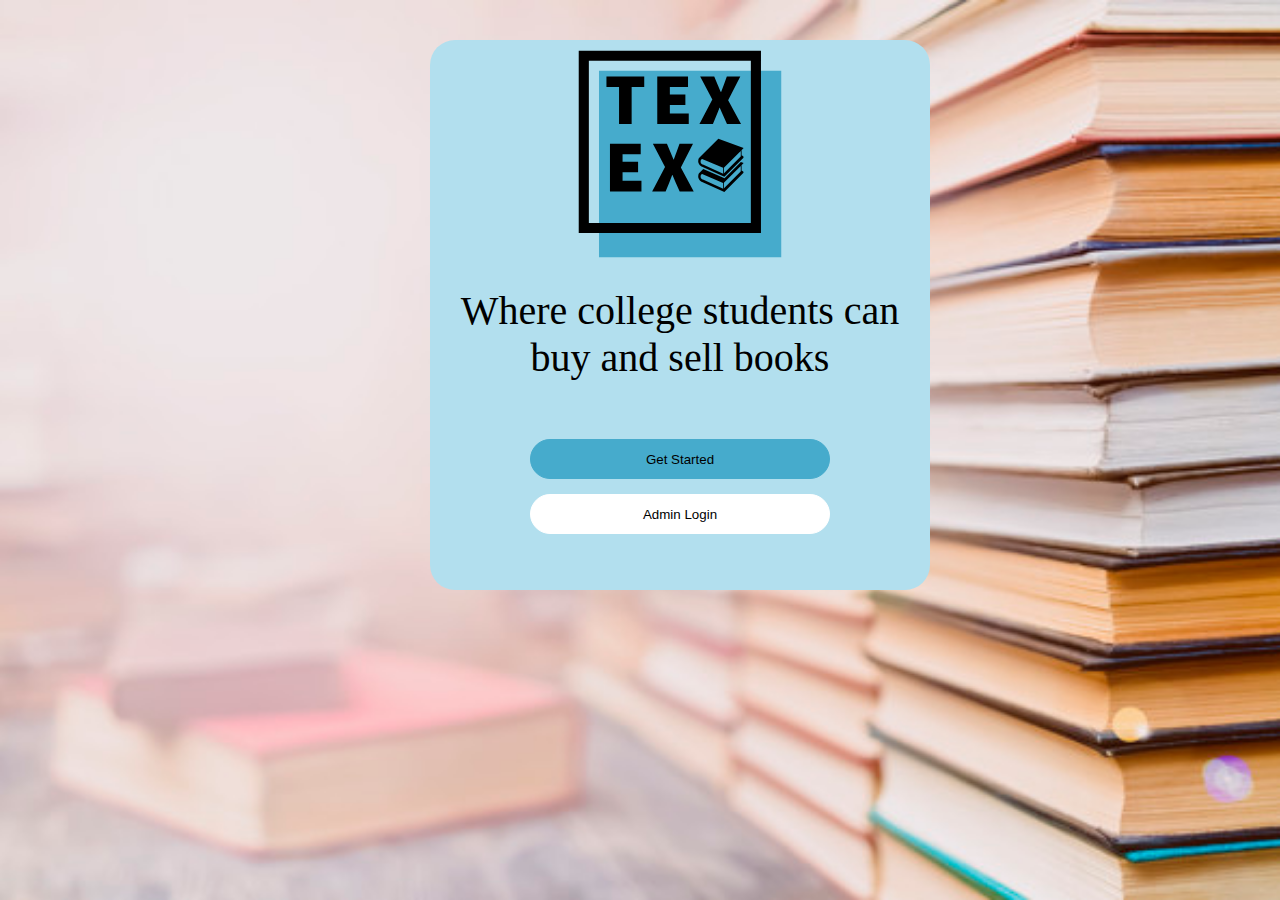
==== index.html @ d8ba7bb2 "index  background image added." ====
<!DOCTYPE html>
<html lang="en">
<head>
    <title>TexEx Index Page</title>
    <link rel="stylesheet" type="text/css" href="index.css">
</head>

<body>
<div class ="Imagebackground">
	<div class="formBackground">
		<form id="indexForm">
			<div class="logoContainer">
				<img src="Images/Logo.svg" alt="TexEx Logo" height="208.46" width="204.53">
            </div>
            <div class="a"> Where college students can buy and sell books </div>
			<div class="fieldsContainer">
                <input type="button" onClick="parent.location='register.html'" value="Get Started" class="buttonFields" id="getStartedButton"/>
                <input type="button" onClick="parent.location='login.html'"value="Admin Login" class="AdbttonFields" id="AdminButton"/>
			</div>
		</form>
	</div>
</div>       
</body>
</html>
---- index.css ----
div.a{
 font-size: 40px;
 text-align: center;
 margin-top: 25px;
}
body, html {
    height: 100%;
    margin: 0;
}

.Imagebackground{
  background: url(Images/books1.jpg);
  background-position: center;
  background-repeat: no-repeat;
  background-size: cover;
  height: 100%; 
  position: relative;
}
  
.logoContainer {
    text-align: center;
    padding-top: 10px;
  }
.formBackground{
	background-color: #B2DFEE;
	margin: 0 auto;
	position: relative;
	top: 40px; left: 40px;;
	width: 500px;
	height: 550px;
	border-radius: 25px;
}

.fieldsContainer{
	margin: 0 auto;
	margin-top: 18px;
	width: 400px;
	height: 100px;
	padding-top: 30px;
	border-radius: 25px;
	text-align: center;
}

.enterFields {
	margin-top: 10px;
	width: 300px;
	height: 40px;
	border-style: solid;
	border-width: 1px;
	border-radius: 25px;
	border-color: #46ABCC;
	cursor: pointer;
}

.buttonFields{
	margin-top: 10px;
	width: 300px;
	height: 40px;
	border-style: solid;
	border-width: 1px;
	border-radius: 25px;
	border-color: #46ABCC;
	background-color: #46ABCC;
	cursor: pointer;
}
.AdbttonFields{
	margin-top: 15px;
	width: 300px;
	height: 40px;
	border-style: solid;
	border-width: 1px;
	border-radius: 25px;
	border-color: white;
	background-color: white;
	cursor: pointer;
}


.linkContainer{
	padding-top: 15px;
	margin: 0 auto;
	text-align: center;
}

a{
	color: black;
	text-decoration: none;
}
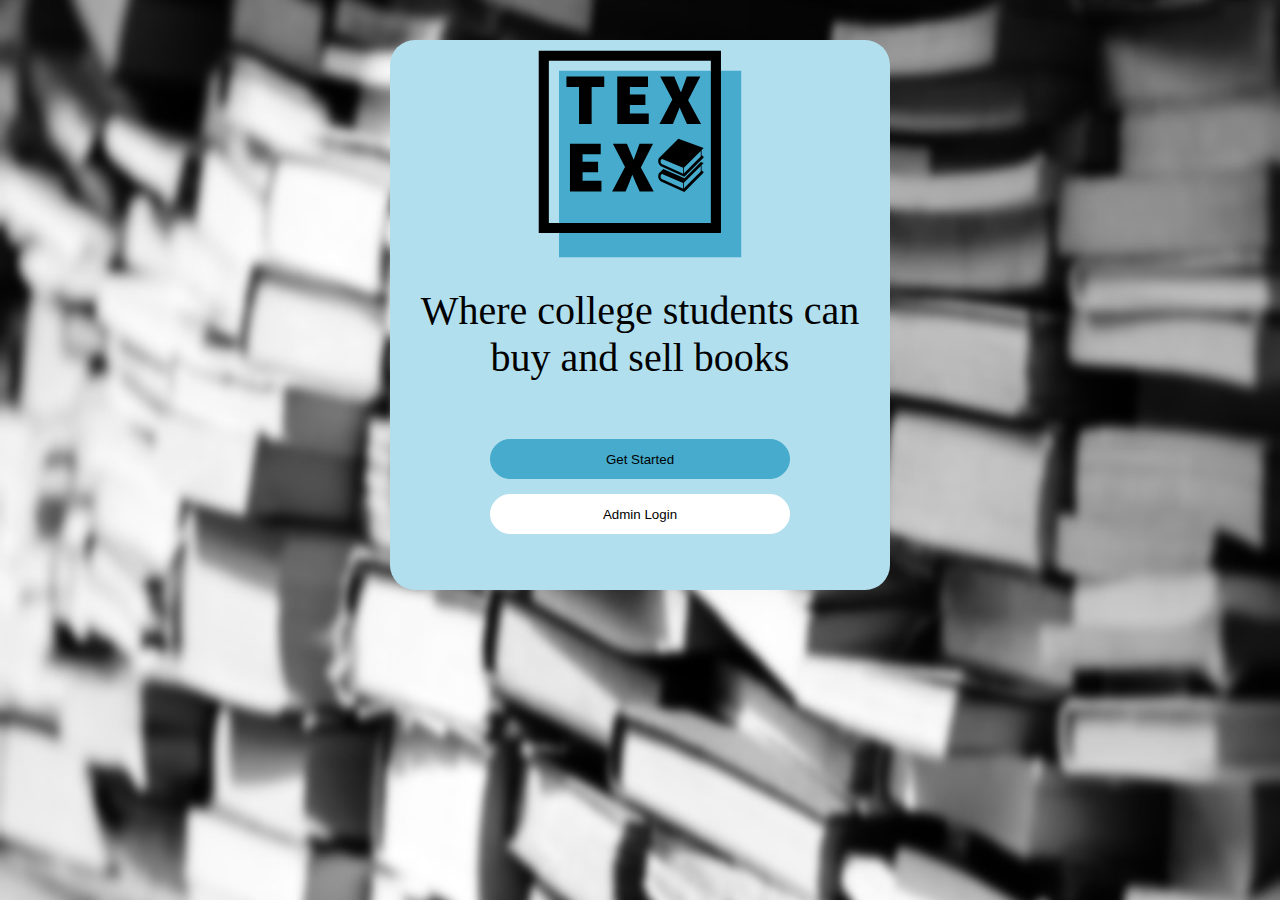
==== commit 6b6f85ba: "Login Page background added." ====
--- a/index.html
+++ b/index.html
@@ -6,7 +6,7 @@
 </head>
 
 <body>
-<div class ="Imagebackground">
+<div class ="imagebackground">
 	<div class="formBackground">
 		<form id="indexForm">
 			<div class="logoContainer">
--- a/index.css
+++ b/index.css
@@ -8,14 +8,7 @@
     margin: 0;
 }
 
-.Imagebackground{
-  background: url(Images/books1.jpg);
-  background-position: center;
-  background-repeat: no-repeat;
-  background-size: cover;
-  height: 100%; 
-  position: relative;
-}
+
   
 .logoContainer {
     text-align: center;
@@ -25,10 +18,18 @@
 	background-color: #B2DFEE;
 	margin: 0 auto;
 	position: relative;
-	top: 40px; left: 40px;;
+	top: 40px; 
 	width: 500px;
 	height: 550px;
 	border-radius: 25px;
+}
+.imagebackground{
+	background: url(Images/books4.jpg);
+	background-position: center;
+	background-repeat: no-repeat;
+	background-size: cover;
+	height: 100%; 
+	position: relative;
 }
 
 .fieldsContainer{
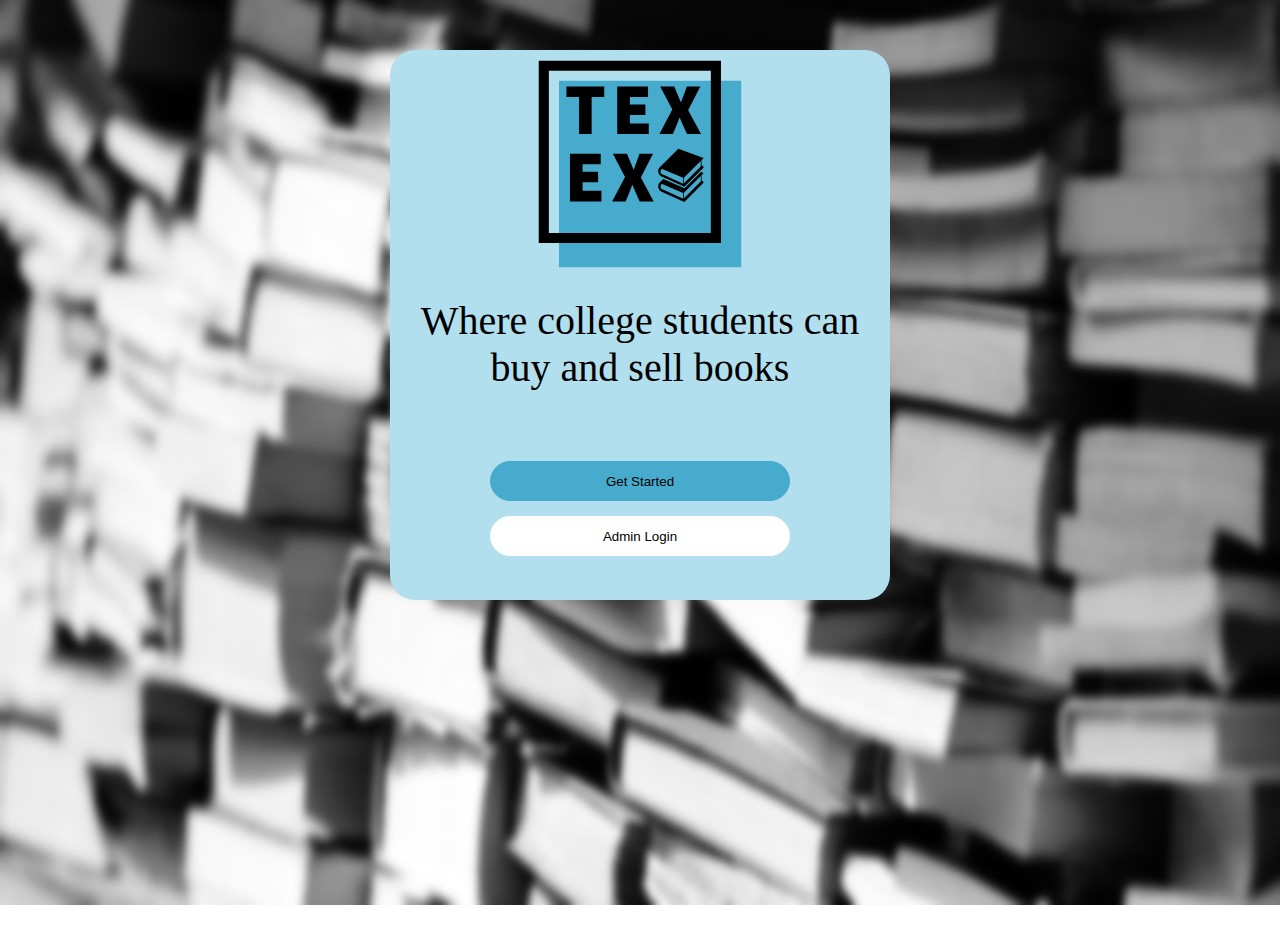
==== commit 5bfc9089: "centering fixed" ====
--- a/index.html
+++ b/index.html
@@ -3,22 +3,23 @@
 <head>
     <title>TexEx Index Page</title>
     <link rel="stylesheet" type="text/css" href="index.css">
+	<script type="text/javascript" src="index.js"></script>
 </head>
 
 <body>
-<div class ="imagebackground">
 	<div class="formBackground">
 		<form id="indexForm">
 			<div class="logoContainer">
-				<img src="Images/Logo.svg" alt="TexEx Logo" height="208.46" width="204.53">
+				<img src="Images/Logo.svg" alt="TexEx Logo" height="208.46" width="204.53"/>
             </div>
-            <div class="a"> Where college students can buy and sell books </div>
+            <p class="text"> Where college students can buy and sell books </p>
 			<div class="fieldsContainer">
-                <input type="button" onClick="parent.location='register.html'" value="Get Started" class="buttonFields" id="getStartedButton"/>
-                <input type="button" onClick="parent.location='login.html'"value="Admin Login" class="AdbttonFields" id="AdminButton"/>
+                <input type="button" value="Get Started" class="buttonFields" id="getStartedButton"/>
+                <input type="button" value="Admin Login" class="AdbttonFields" id="AdminButton"/>
 			</div>
 		</form>
-	</div>
-</div>       
+		<script type="text/javascript" src="indexr.js"></script>
+		<noscript>Your browser does not support JavaScript</noscript>
+	</div>    
 </body>
 </html>
--- a/index.css
+++ b/index.css
@@ -1,40 +1,33 @@
-div.a{
+.text{
  font-size: 40px;
  text-align: center;
  margin-top: 25px;
 }
 body, html {
-    height: 100%;
-    margin: 0;
+    margin: 0 auto;
+	background-image: url(Images/books4.jpg);
+	background-position: center;
+	background-repeat: no-repeat;
+	background-size: cover;
+	background-attachment:fixed;
+	height: 100%;
 }
 
-
-  
 .logoContainer {
     text-align: center;
     padding-top: 10px;
-  }
+}
+
 .formBackground{
 	background-color: #B2DFEE;
 	margin: 0 auto;
-	position: relative;
-	top: 40px; 
+	margin-top: 50px;
 	width: 500px;
 	height: 550px;
 	border-radius: 25px;
 }
-.imagebackground{
-	background: url(Images/books4.jpg);
-	background-position: center;
-	background-repeat: no-repeat;
-	background-size: cover;
-	height: 100%; 
-	position: relative;
-}
-
 .fieldsContainer{
 	margin: 0 auto;
-	margin-top: 18px;
 	width: 400px;
 	height: 100px;
 	padding-top: 30px;
@@ -54,7 +47,6 @@
 }
 
 .buttonFields{
-	margin-top: 10px;
 	width: 300px;
 	height: 40px;
 	border-style: solid;
@@ -77,16 +69,4 @@
 }
 
 
-.linkContainer{
-	padding-top: 15px;
-	margin: 0 auto;
-	text-align: center;
-}
-
-a{
-	color: black;
-	text-decoration: none;
-}
-
-
 	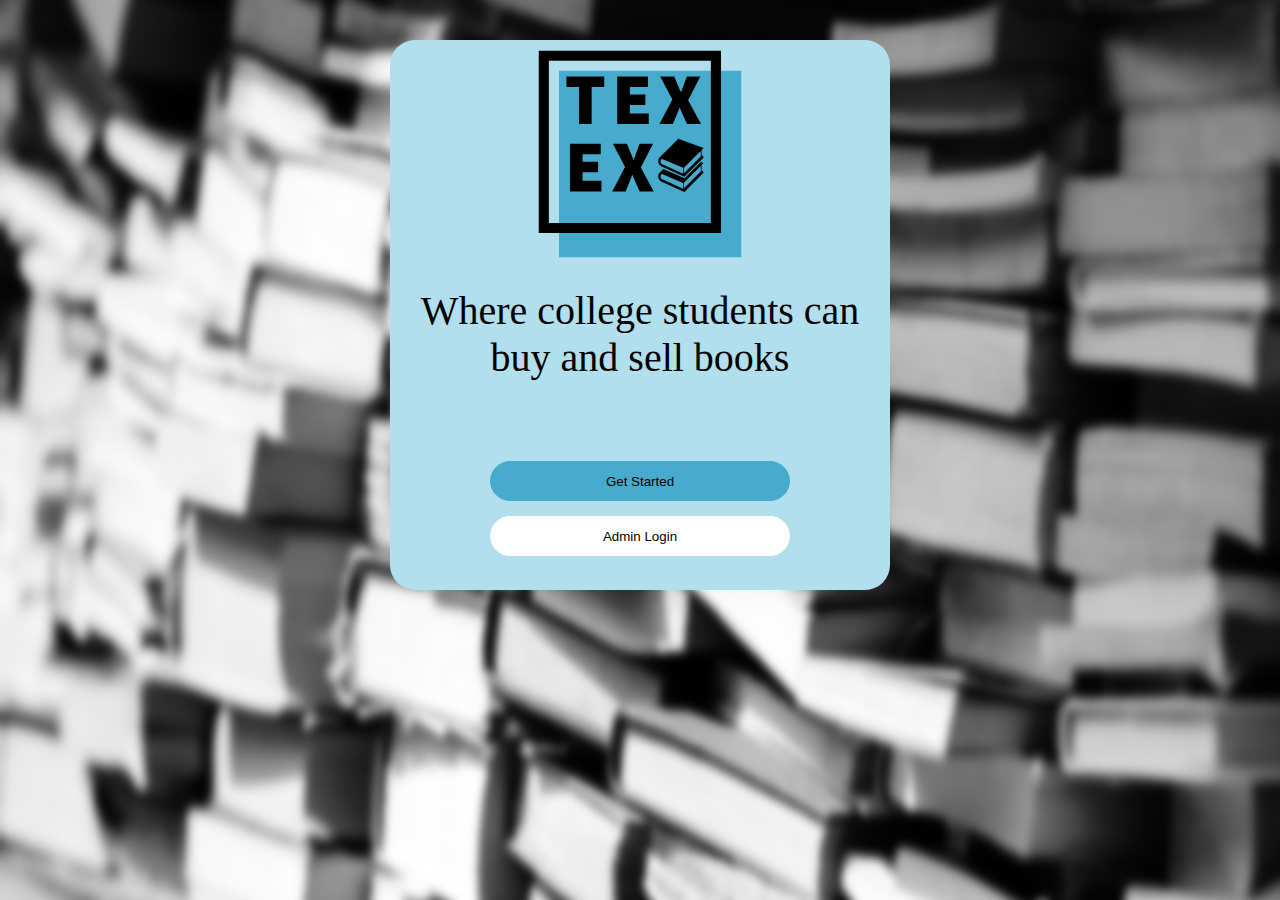
==== commit 114392c9: "index page fixed" ====
--- a/index.html
+++ b/index.html
@@ -7,6 +7,7 @@
 </head>
 
 <body>
+	<div class ="imagebackground">
 	<div class="formBackground">
 		<form id="indexForm">
 			<div class="logoContainer">
@@ -21,5 +22,6 @@
 		<script type="text/javascript" src="indexr.js"></script>
 		<noscript>Your browser does not support JavaScript</noscript>
 	</div>    
+	</div>
 </body>
 </html>
--- a/index.css
+++ b/index.css
@@ -3,39 +3,44 @@
  text-align: center;
  margin-top: 25px;
 }
+.logoContainer {
+  text-align: center;
+  padding-top: 10px;
+}
 body, html {
-    margin: 0 auto;
-	background-image: url(Images/books4.jpg);
-	background-position: center;
-	background-repeat: no-repeat;
-	background-size: cover;
-	background-attachment:fixed;
-	height: 100%;
+    height: 100%;
+    margin: 0;
 }
-
-.logoContainer {
-    text-align: center;
-    padding-top: 10px;
-}
-
 .formBackground{
 	background-color: #B2DFEE;
 	margin: 0 auto;
-	margin-top: 50px;
+	position: relative;
+	top: 40px;
 	width: 500px;
 	height: 550px;
 	border-radius: 25px;
 }
+.imagebackground{
+	background: url(Images/books4.jpg);
+	background-position: center;
+	background-repeat: no-repeat;
+	background-size: cover;
+	height: 100%; 
+	position: relative;  
+}
+
 .fieldsContainer{
 	margin: 0 auto;
+	margin-top: 18px;
 	width: 400px;
-	height: 100px;
+	height: 200px;
 	padding-top: 30px;
 	border-radius: 25px;
 	text-align: center;
 }
 
-.enterFields {
+
+.buttonFields{
 	margin-top: 10px;
 	width: 300px;
 	height: 40px;
@@ -43,19 +48,17 @@
 	border-width: 1px;
 	border-radius: 25px;
 	border-color: #46ABCC;
-	cursor: pointer;
+	background-color: #46ABCC;
+	cursor: pointer;	
+	
 }
 
-.buttonFields{
-	width: 300px;
-	height: 40px;
-	border-style: solid;
-	border-width: 1px;
-	border-radius: 25px;
-	border-color: #46ABCC;
-	background-color: #46ABCC;
-	cursor: pointer;
+.linkContainer{
+	padding-top: 15px;
+	margin: 0 auto;
+	text-align: center;
 }
+
 .AdbttonFields{
 	margin-top: 15px;
 	width: 300px;
@@ -68,5 +71,4 @@
 	cursor: pointer;
 }
 
-
 	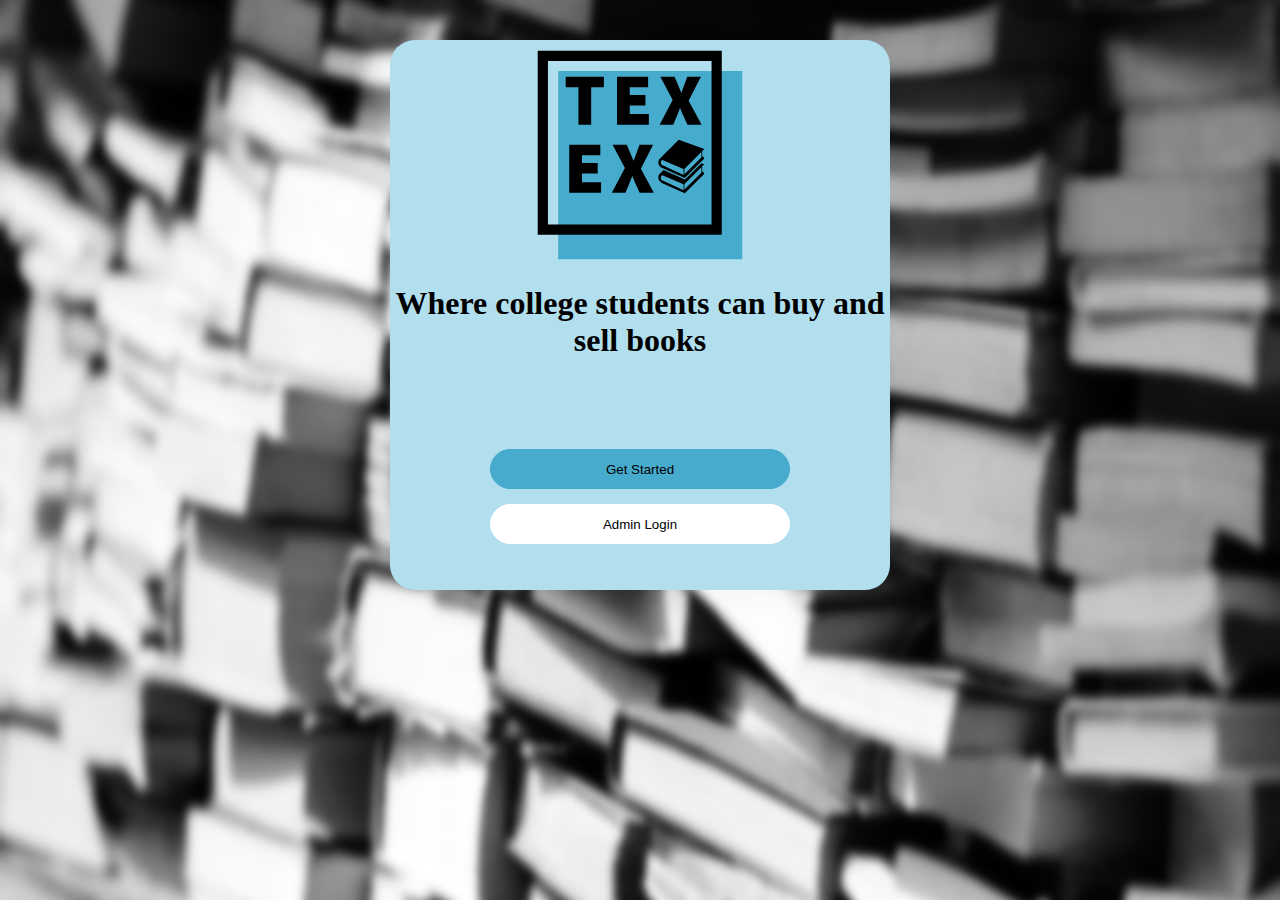
==== commit 4778baa3: "User Welcome, Login, and Register Files have been validated." ====
--- a/index.html
+++ b/index.html
@@ -1,27 +1,30 @@
+<!-- TexEx Welcome Page -->
+<!-- index.html -->
+<!--
+This has been validated.
+Do NOT make any more changes to this file without notifying the group.
+-->
+
 <!DOCTYPE html>
 <html lang="en">
 <head>
-    <title>TexEx Index Page</title>
-    <link rel="stylesheet" type="text/css" href="index.css">
+    <title>TexEx Welcome Page</title>
+    <link rel="stylesheet" type="text/css" href="welcomeRegisterLogin.css">
 	<script type="text/javascript" src="index.js"></script>
 </head>
 
 <body>
-	<div class ="imagebackground">
-	<div class="formBackground">
-		<form id="indexForm">
-			<div class="logoContainer">
-				<img src="Images/Logo.svg" alt="TexEx Logo" height="208.46" width="204.53"/>
-            </div>
-            <p class="text"> Where college students can buy and sell books </p>
-			<div class="fieldsContainer">
-                <input type="button" value="Get Started" class="buttonFields" id="getStartedButton"/>
-                <input type="button" value="Admin Login" class="AdbttonFields" id="AdminButton"/>
-			</div>
-		</form>
-		<script type="text/javascript" src="indexr.js"></script>
-		<noscript>Your browser does not support JavaScript</noscript>
-	</div>    
+<div class="formBackground">
+	<div class="logoContainer">
+		<img id="Logo" src="Images/Logo.svg" alt="TexEx Logo"/>
 	</div>
+	<h1 class="text"> Where college students can buy and sell books </h1>
+	<div class="fieldsContainerNoColor">
+		<input type="button" value="Get Started" class="buttonFields" id="getStartedButton"/>
+		<input type="button" value="Admin Login" class="AdminbuttonFields" id="AdminButton"/>
+	</div>
+	<script type="text/javascript" src="indexr.js"></script>
+	<noscript>Your browser does not support JavaScript</noscript>
+</div>    
 </body>
 </html>
--- a/welcomeRegisterLogin.css
+++ b/welcomeRegisterLogin.css
@@ -0,0 +1,188 @@
+.formBackgroundRegister{
+	background-color: #B2DFEE;
+	margin: 0 auto;
+	position: relative;
+	top: 40px;
+	width: 500px;
+	height: 700px;
+	border-radius: 25px;
+}
+
+.formBackground{
+	background-color: #B2DFEE;
+	border-radius: 25px;
+	height: 550px;
+	margin: 0 auto;
+	position: relative;
+	top: 40px;
+	width: 500px;
+}
+.logoContainer {
+  padding-top: 10px;
+  text-align: center;
+}
+body, html {
+    height: 100%;
+    margin: 0;
+	background-image: url(Images/books4.jpg);
+	background-position: center;
+	background-repeat: repeat-x repeat-y;
+	background-size: cover;
+	position: relative;  
+}
+
+.fieldsContainerNoColor{
+	margin: 0 auto;
+	margin-top: 50px;
+	width: 400px;
+	height: 200px;
+	padding-top: 30px;
+	border-radius: 25px;
+	text-align: center;
+}
+
+.fieldsContainerLogin{
+	margin: 0 auto;
+	margin-top: 10px;
+	background-color: #FFFFFF;	
+	width: 400px;
+	height: 175px;
+	padding-top: 10px;
+	border-radius: 25px;
+	text-align: center;
+}
+.fieldsContainerRegister{
+	margin: 0 auto;
+	margin-top: 10px;
+	background-color: #FFFFFF;	
+	width: 400px;
+	height: 350px;
+	padding-top: 10px;
+	border-radius: 25px;
+	text-align: center;
+}
+.EmailField {
+	margin-top: 10px;
+	width: 300px;
+	height: 40px;
+	border-style: solid;
+	border-width: 1px;
+	border-radius: 25px;
+	border-color: #46ABCC;
+	cursor: pointer;
+	background: url(Images/emailIcon.svg) no-repeat 7px 13px;
+	
+}
+
+.PasswordField {
+	margin-top: 10px;
+	width: 300px;
+	height: 40px;
+	border-style: solid;
+	border-width: 1px;
+	border-radius: 25px;
+	border-color: #46ABCC;
+	cursor: pointer;
+	background: url(Images/passwordIcon.svg) no-repeat 7px 7px;
+}
+.UnlockPasswordField {
+	margin-top: 10px;
+	width: 300px;
+	height: 40px;
+	border-style: solid;
+	border-width: 1px;
+	border-radius: 25px;
+	border-color: #46ABCC;
+	cursor: pointer;
+	background: url(Images/unlockPassword.svg) no-repeat -1px 5px;
+	background-size: 40px 40px;
+}
+.confirmPasswordField {
+	margin-top: 10px;
+	width: 300px;
+	height: 40px;
+	border-style: solid;
+	border-width: 1px;
+	border-radius: 25px;
+	border-color: #46ABCC;
+	cursor: pointer;
+	background: url(Images/passwordIcon.svg) no-repeat 7px 7px;
+}
+.NameField {
+	margin-top: 10px;
+	width: 300px;
+	height: 40px;
+	border-style: solid;
+	border-width: 1px;
+	border-radius: 25px;
+	border-color: #46ABCC;
+	cursor: pointer;
+	background: url(Images/nameIcon.svg) no-repeat 5px 7px;
+	background-size: 30px 25px;
+}
+.SchoolField {
+	margin-top: 10px;
+	width: 300px;
+	height: 40px;
+	border-style: solid;
+	border-width: 1px;
+	border-radius: 25px;
+	border-color: #46ABCC;
+	cursor: pointer;
+	background: url(Images/schoolName.svg) no-repeat -1px 2px;
+	background-size: 45px 45px;
+}
+input[type="email"]{
+	padding-left: 40px
+}
+input[type="password"]{
+	padding-left: 40px
+}
+input[type="text"]{
+	padding-left: 40px
+}
+
+
+.buttonFields{
+	margin-top: 10px;
+	width: 300px;
+	height: 40px;
+	border-style: solid;
+	border-width: 1px;
+	border-radius: 25px;
+	border-color: #46ABCC;
+	background-color: #46ABCC;
+	cursor: pointer;	
+	
+}
+
+
+.AdminbuttonFields{
+	margin-top: 15px;
+	width: 300px;
+	height: 40px;
+	border-style: solid;
+	border-width: 1px;
+	border-radius: 25px;
+	border-color: white;
+	background-color: white;
+	cursor: pointer;
+}
+
+
+.linkContainer{
+	padding-top: 10px;
+	margin: 0 auto;
+	text-align: center;
+}
+a.redirectLink{
+	color: black;
+	text-decoration: none;
+}
+.text{
+ text-align: center;
+}
+#Logo{
+	height: 208.46;
+	width: 204.53;
+}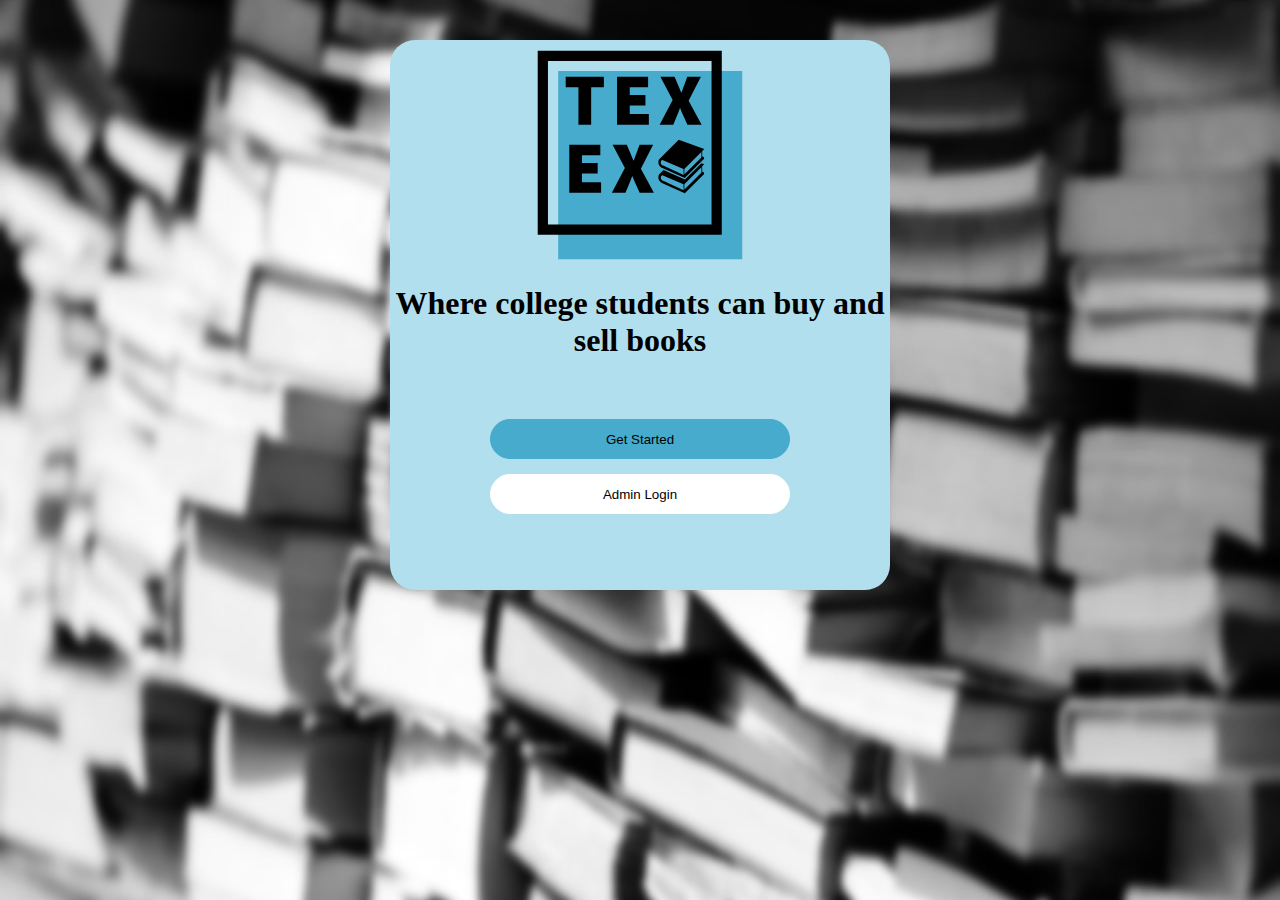
==== commit 796828da: "css validated for register, login, and index" ====
--- a/index.html
+++ b/index.html
@@ -16,7 +16,7 @@
 <body>
 <div class="formBackground">
 	<div class="logoContainer">
-		<img id="Logo" src="Images/Logo.svg" alt="TexEx Logo"/>
+		<img id="Logo" class="Logo" src="Images/Logo.svg" alt="TexEx Logo"/>
 	</div>
 	<h1 class="text"> Where college students can buy and sell books </h1>
 	<div class="fieldsContainerNoColor">
--- a/welcomeRegisterLogin.css
+++ b/welcomeRegisterLogin.css
@@ -1,11 +1,11 @@
 .formBackgroundRegister{
 	background-color: #B2DFEE;
+	border-radius: 25px;
+	height: 700px;
 	margin: 0 auto;
 	position: relative;
 	top: 40px;
 	width: 500px;
-	height: 700px;
-	border-radius: 25px;
 }
 
 .formBackground{
@@ -17,172 +17,168 @@
 	top: 40px;
 	width: 500px;
 }
+
 .logoContainer {
-  padding-top: 10px;
-  text-align: center;
+	padding-top: 10px;
+	text-align: center;
 }
+
 body, html {
+	background-image: url(Images/books4.jpg);
+	background-position: center;
+	background-repeat: repeat;
+	background-size: cover;
     height: 100%;
     margin: 0;
-	background-image: url(Images/books4.jpg);
-	background-position: center;
-	background-repeat: repeat-x repeat-y;
-	background-size: cover;
 	position: relative;  
 }
 
 .fieldsContainerNoColor{
+	border-radius: 25px;
+	height: 200px;
 	margin: 0 auto;
 	margin-top: 50px;
+	text-align: center;
 	width: 400px;
-	height: 200px;
-	padding-top: 30px;
-	border-radius: 25px;
-	text-align: center;
 }
 
 .fieldsContainerLogin{
+	background-color: #FFFFFF;	
+	border-radius: 25px;
+	height: 175px;
 	margin: 0 auto;
 	margin-top: 10px;
-	background-color: #FFFFFF;	
+	text-align: center;
 	width: 400px;
-	height: 175px;
-	padding-top: 10px;
+}
+
+.fieldsContainerRegister{
+	background-color: #FFFFFF;
 	border-radius: 25px;
-	text-align: center;
-}
-.fieldsContainerRegister{
+	height: 350px;
 	margin: 0 auto;
 	margin-top: 10px;
-	background-color: #FFFFFF;	
-	width: 400px;
-	height: 350px;
-	padding-top: 10px;
+	text-align: center;
+	width: 400px;	
+}
+
+.EmailField {
+	background: url(Images/emailIcon.svg) no-repeat 7px 13px;
+	border-color: #46ABCC;
 	border-radius: 25px;
-	text-align: center;
+	border-style: solid;
+	border-width: 1px;
+	cursor: pointer;
+	height: 40px;
+	margin-top: 10px;
+	width: 300px;	
 }
-.EmailField {
+
+.PasswordField {
+	background: url(Images/passwordIcon.svg) no-repeat 7px 7px;
+	border-color: #46ABCC;
+	border-radius: 25px;
+	border-style: solid;
+	border-width: 1px;
+	cursor: pointer;
+	height: 40px;
+	margin-top: 10px;
+	width: 300px;	
+}
+
+.UnlockPasswordField {
+	background: url(Images/unlockPassword.svg) no-repeat -1px 5px;
+	background-size: 40px 40px;
+	border-color: #46ABCC;
+	border-radius: 25px;
+	border-style: solid;
+	border-width: 1px;
+	cursor: pointer;
+	height: 40px;
 	margin-top: 10px;
 	width: 300px;
-	height: 40px;
-	border-style: solid;
-	border-width: 1px;
-	border-radius: 25px;
-	border-color: #46ABCC;
-	cursor: pointer;
-	background: url(Images/emailIcon.svg) no-repeat 7px 13px;
 	
 }
 
-.PasswordField {
+
+.NameField {
+	background: url(Images/nameIcon.svg) no-repeat 5px 7px;
+	background-size: 30px 25px;
+	border-color: #46ABCC;
+	border-radius: 25px;
+	border-style: solid;
+	border-width: 1px;
+	cursor: pointer;
+	height: 40px;
 	margin-top: 10px;
 	width: 300px;
-	height: 40px;
+}
+
+.SchoolField {
+	background: url(Images/schoolName.svg) no-repeat -1px 2px;
+	background-size: 45px 45px;
+	border-color: #46ABCC;
+	border-radius: 25px;
 	border-style: solid;
 	border-width: 1px;
-	border-radius: 25px;
-	border-color: #46ABCC;
 	cursor: pointer;
-	background: url(Images/passwordIcon.svg) no-repeat 7px 7px;
-}
-.UnlockPasswordField {
+	height: 40px;
 	margin-top: 10px;
 	width: 300px;
-	height: 40px;
-	border-style: solid;
-	border-width: 1px;
-	border-radius: 25px;
-	border-color: #46ABCC;
-	cursor: pointer;
-	background: url(Images/unlockPassword.svg) no-repeat -1px 5px;
-	background-size: 40px 40px;
 }
-.confirmPasswordField {
-	margin-top: 10px;
-	width: 300px;
-	height: 40px;
-	border-style: solid;
-	border-width: 1px;
-	border-radius: 25px;
-	border-color: #46ABCC;
-	cursor: pointer;
-	background: url(Images/passwordIcon.svg) no-repeat 7px 7px;
-}
-.NameField {
-	margin-top: 10px;
-	width: 300px;
-	height: 40px;
-	border-style: solid;
-	border-width: 1px;
-	border-radius: 25px;
-	border-color: #46ABCC;
-	cursor: pointer;
-	background: url(Images/nameIcon.svg) no-repeat 5px 7px;
-	background-size: 30px 25px;
-}
-.SchoolField {
-	margin-top: 10px;
-	width: 300px;
-	height: 40px;
-	border-style: solid;
-	border-width: 1px;
-	border-radius: 25px;
-	border-color: #46ABCC;
-	cursor: pointer;
-	background: url(Images/schoolName.svg) no-repeat -1px 2px;
-	background-size: 45px 45px;
-}
+
 input[type="email"]{
 	padding-left: 40px
 }
+
 input[type="password"]{
 	padding-left: 40px
 }
+
 input[type="text"]{
 	padding-left: 40px
 }
 
-
 .buttonFields{
+	background-color: #46ABCC;
+	border-color: #46ABCC;
+	border-radius: 25px;
+	border-style: solid;
+	border-width: 1px;
+	cursor: pointer;
+	height: 40px;
 	margin-top: 10px;
 	width: 300px;
-	height: 40px;
+}
+
+.AdminbuttonFields{
+	background-color: white;
+	border-color: white;
+	border-radius: 25px;
 	border-style: solid;
 	border-width: 1px;
-	border-radius: 25px;
-	border-color: #46ABCC;
-	background-color: #46ABCC;
-	cursor: pointer;	
-	
+	cursor: pointer;
+	height: 40px;
+	margin-top: 15px;
+	width: 300px;
 }
 
-
-.AdminbuttonFields{
-	margin-top: 15px;
-	width: 300px;
-	height: 40px;
-	border-style: solid;
-	border-width: 1px;
-	border-radius: 25px;
-	border-color: white;
-	background-color: white;
-	cursor: pointer;
+.linkContainer{
+	margin: 0 auto;
+	padding-top: 10px;
+	text-align: center;
 }
 
-
-.linkContainer{
-	padding-top: 10px;
-	margin: 0 auto;
-	text-align: center;
-}
-a.redirectLink{
+.redirectLink{
 	color: black;
 	text-decoration: none;
 }
+
 .text{
  text-align: center;
 }
-#Logo{
+
+.Logo{
 	height: 208.46;
 	width: 204.53;
 }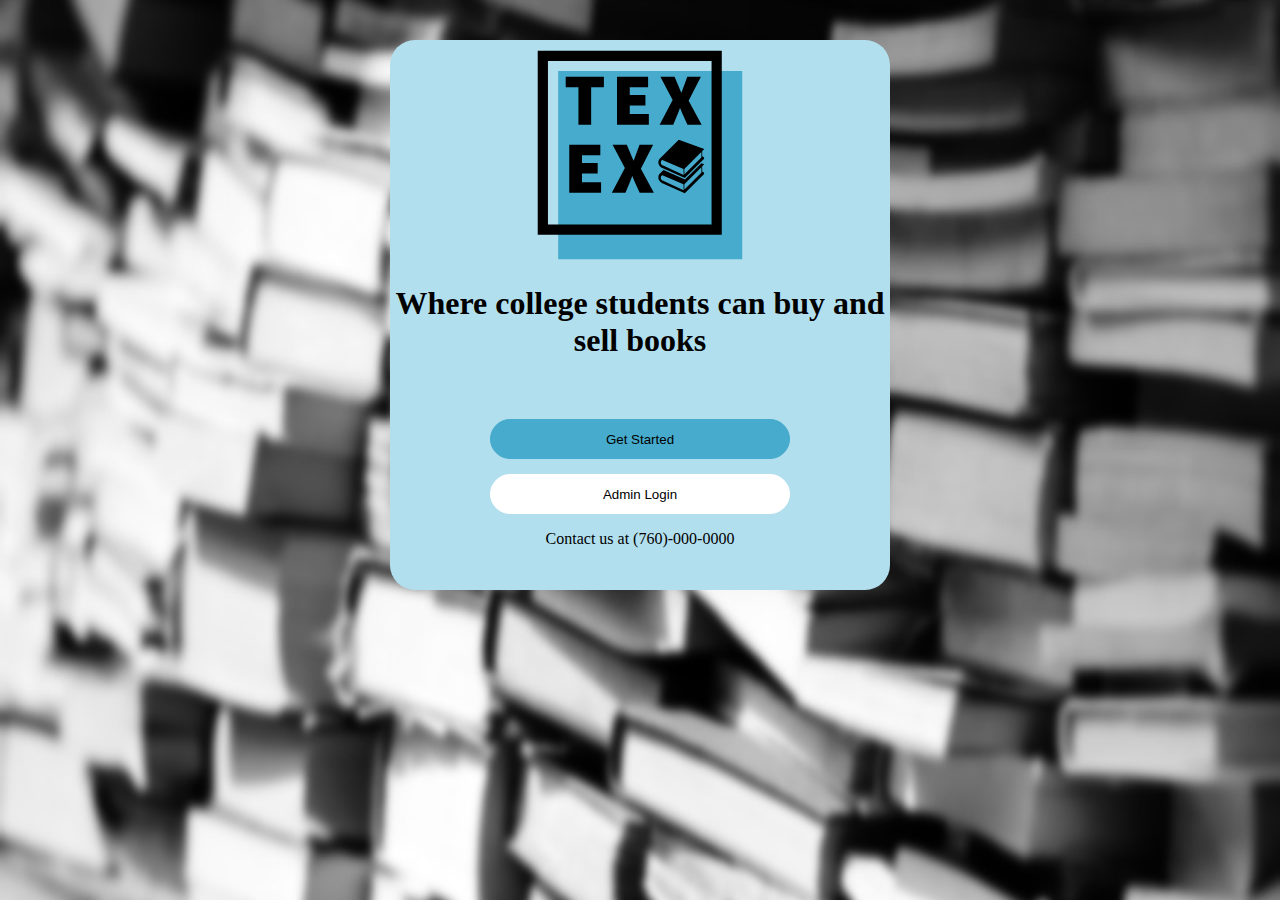
==== commit 84620f98: "contact us added to landing page" ====
--- a/index.html
+++ b/index.html
@@ -25,6 +25,10 @@
 	</div>
 	<script type="text/javascript" src="indexr.js"></script>
 	<noscript>Your browser does not support JavaScript</noscript>
+	
+	<div>
+		<p class="text">Contact us at (760)-000-0000</p>
+	</div>
 </div>    
 </body>
 </html>
--- a/welcomeRegisterLogin.css
+++ b/welcomeRegisterLogin.css
@@ -35,11 +35,10 @@
 
 .fieldsContainerNoColor{
 	border-radius: 25px;
-	height: 200px;
 	margin: 0 auto;
 	margin-top: 50px;
 	text-align: center;
-	width: 400px;
+	width: 100%;
 }
 
 .fieldsContainerLogin{
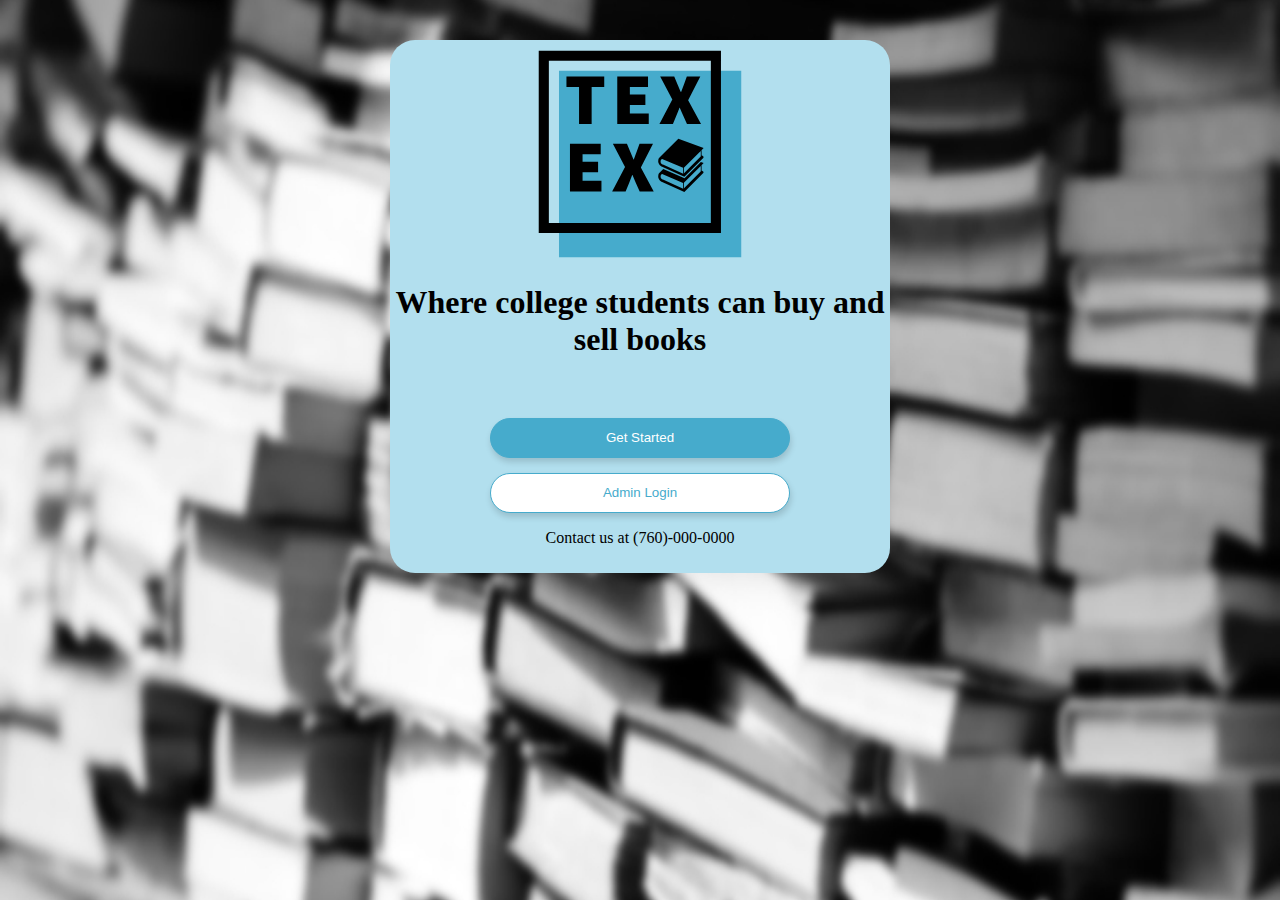
==== commit 28811381: "fixes to make ie11 work" ====
--- a/index.html
+++ b/index.html
@@ -10,6 +10,7 @@
 <head>
     <title>TexEx Welcome Page</title>
     <link rel="stylesheet" type="text/css" href="welcomeRegisterLogin.css">
+	<link rel="icon" href="Images/Logo.svg" type="image/x-icon" />
 	<script type="text/javascript" src="index.js"></script>
 </head>
 
--- a/welcomeRegisterLogin.css
+++ b/welcomeRegisterLogin.css
@@ -1,8 +1,9 @@
 .formBackgroundRegister{
 	background-color: #B2DFEE;
 	border-radius: 25px;
-	height: 700px;
-	margin: 0 auto;
+	height: auto;
+	margin: 0 auto;
+	padding-bottom: 10px;
 	position: relative;
 	top: 40px;
 	width: 500px;
@@ -11,8 +12,9 @@
 .formBackground{
 	background-color: #B2DFEE;
 	border-radius: 25px;
-	height: 550px;
-	margin: 0 auto;
+	height: auto;
+	margin: 0 auto;
+	padding-bottom: 10px;
 	position: relative;
 	top: 40px;
 	width: 500px;
@@ -44,9 +46,10 @@
 .fieldsContainerLogin{
 	background-color: #FFFFFF;	
 	border-radius: 25px;
-	height: 175px;
-	margin: 0 auto;
-	margin-top: 10px;
+	height: auto;
+	margin: 0 auto;
+	margin-top: 10px;
+	padding-bottom: 10px;
 	text-align: center;
 	width: 400px;
 }
@@ -54,9 +57,10 @@
 .fieldsContainerRegister{
 	background-color: #FFFFFF;
 	border-radius: 25px;
-	height: 350px;
-	margin: 0 auto;
-	margin-top: 10px;
+	height: auto;
+	margin: 0 auto;
+	margin-top: 10px;
+	padding-bottom: 10px;
 	text-align: center;
 	width: 400px;	
 }
@@ -101,7 +105,7 @@
 
 
 .NameField {
-	background: url(Images/nameIcon.svg) no-repeat 5px 7px;
+	background: url(Images/NameIcon.svg) no-repeat 5px 7px;
 	background-size: 30px 25px;
 	border-color: #46ABCC;
 	border-radius: 25px;
@@ -144,22 +148,28 @@
 	border-radius: 25px;
 	border-style: solid;
 	border-width: 1px;
-	cursor: pointer;
-	height: 40px;
-	margin-top: 10px;
-	width: 300px;
+	box-shadow: 1px 4px 6px rgba(0, 0, 0, 0.15);
+	color: #FFFFFF;
+	cursor: pointer;
+	height: 40px;
+	margin-top: 10px;
+	width: 300px;
+	
 }
 
 .AdminbuttonFields{
 	background-color: white;
-	border-color: white;
-	border-radius: 25px;
-	border-style: solid;
-	border-width: 1px;
+	border-color: #46ABCC;
+	border-radius: 25px;
+	border-style: solid;
+	border-width: 1px;
+	box-shadow: 1px 4px 6px rgba(0, 0, 0, 0.15);
+	color: #46ABCC;
 	cursor: pointer;
 	height: 40px;
 	margin-top: 15px;
 	width: 300px;
+	
 }
 
 .linkContainer{
@@ -178,6 +188,17 @@
 }
 
 .Logo{
-	height: 208.46;
-	width: 204.53;
+	height: 208.46px;
+	width: 204.53px;
+}
+.errorArea{
+	margin-top: -10px;
+	text-align: center;
+	width: 80%;
+}
+
+.errorMsg{
+	color: red;
+	margin-left: 22%;
+	text-align: center;
 }